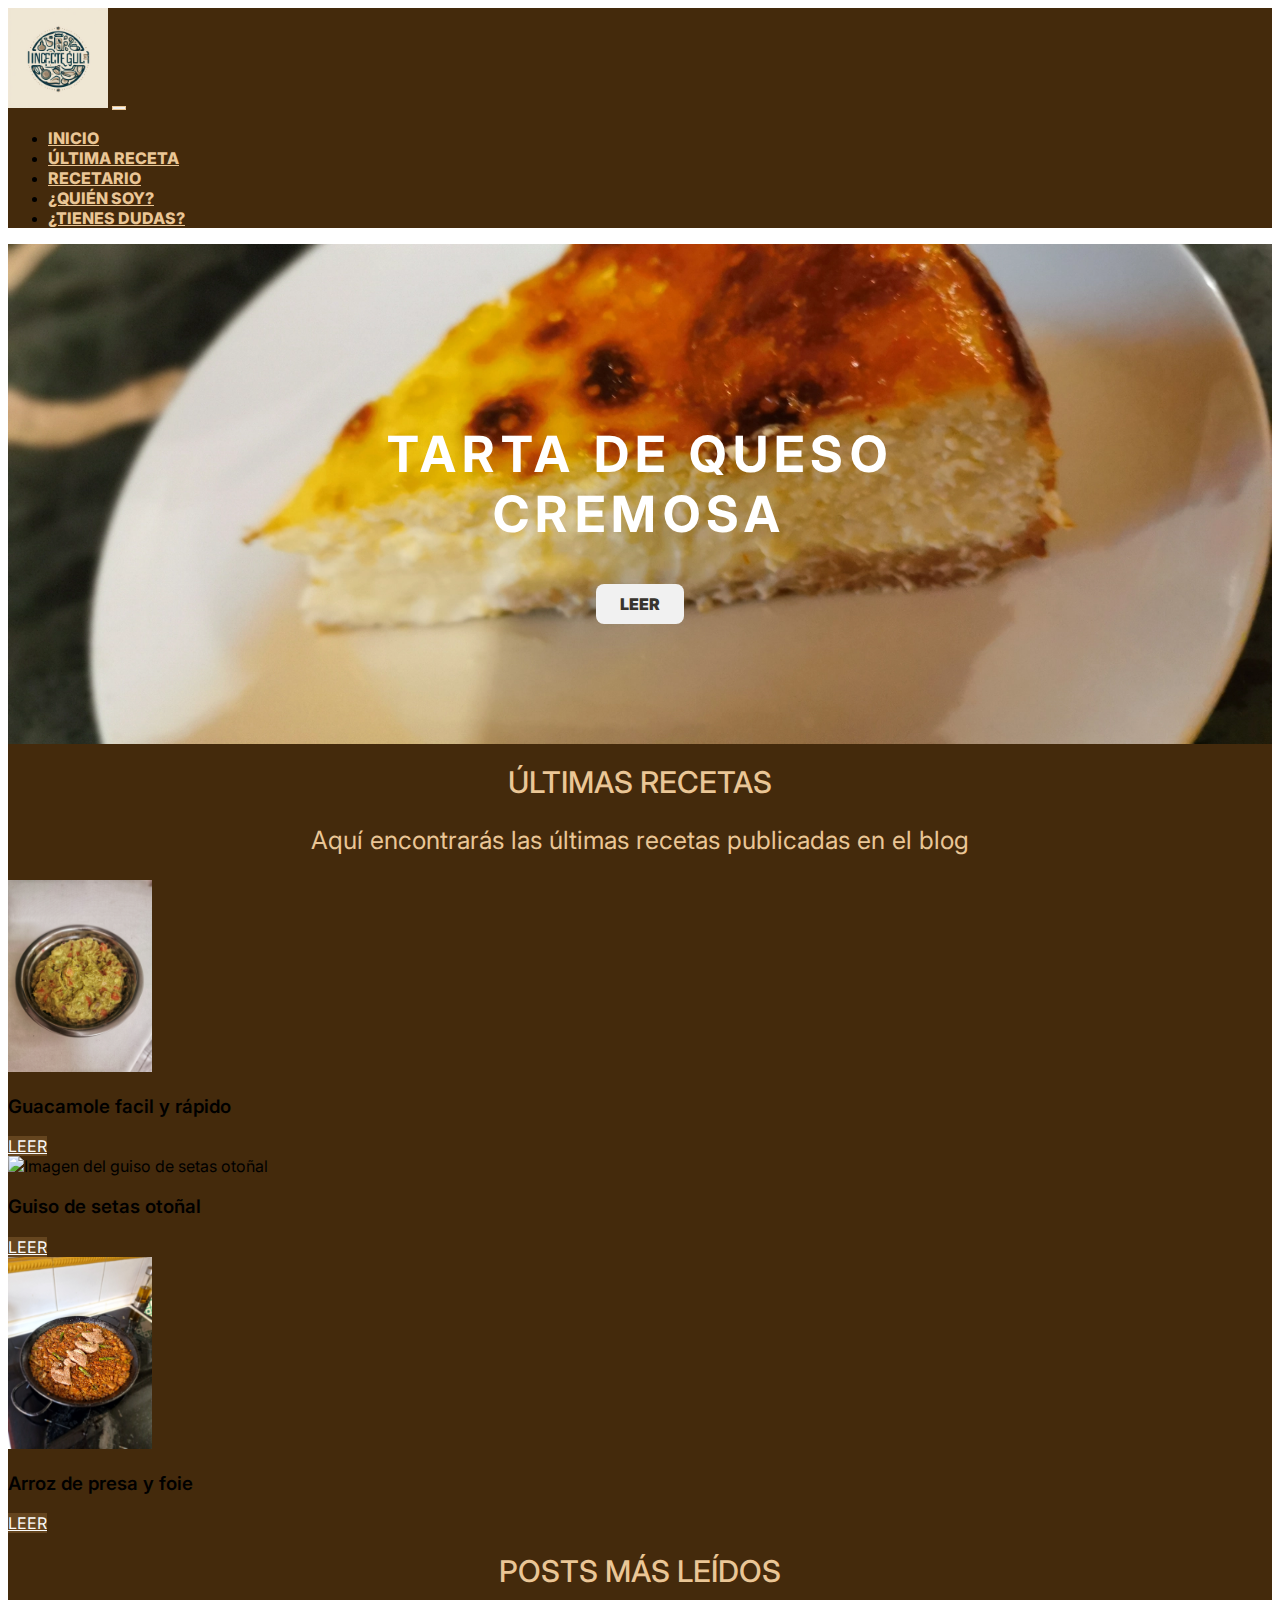
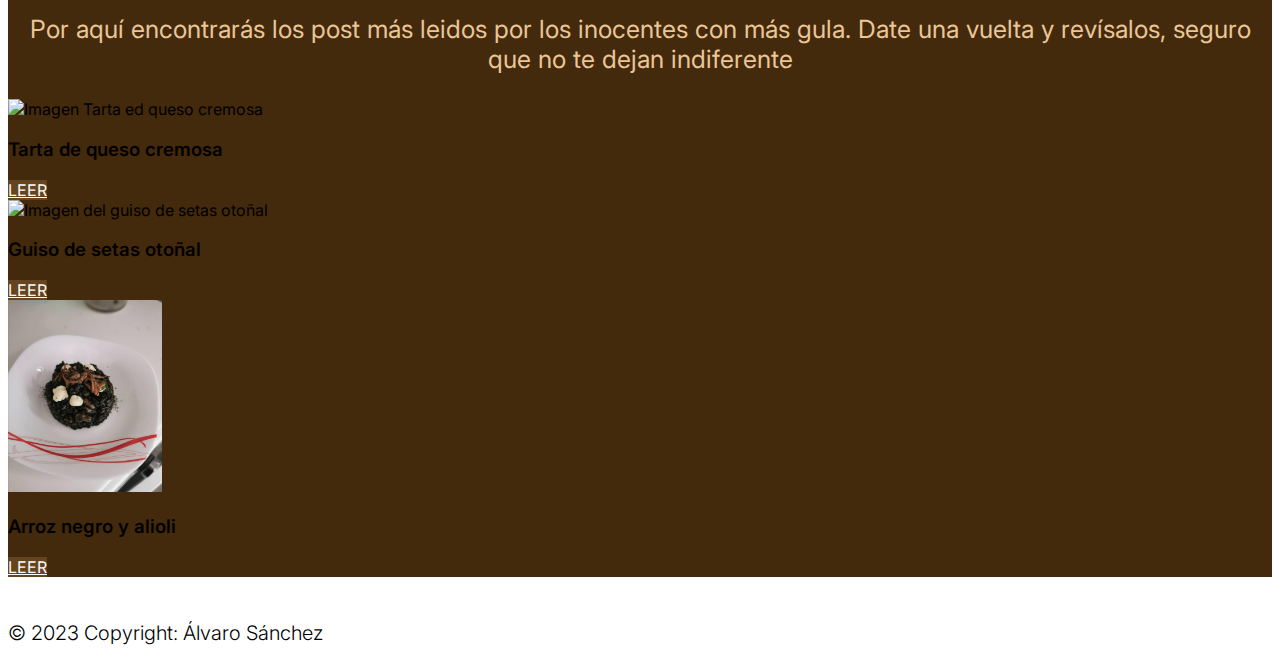
==== index.html @ 6890d499 "Creación página de contacto" ====
<!DOCTYPE html>
<html lang="es">

<head>
    <meta charset="UTF-8">
    <meta name="viewport" content="width=device-width, initial-scale=1.0">
    <title>Inocente Gula</title>
    <link rel="stylesheet" href="/Fonts/Inter-VariableFont_slnt,wght.ttf">
    <link href="https://cdn.jsdelivr.net/npm/bootstrap@5.3.2/dist/css/bootstrap.min.css" rel="stylesheet"
        integrity="sha384-T3c6CoIi6uLrA9TneNEoa7RxnatzjcDSCmG1MXxSR1GAsXEV/Dwwykc2MPK8M2HN" crossorigin="anonymous">
    <link rel="stylesheet" href="https://cdnjs.cloudflare.com/ajax/libs/font-awesome/6.4.2/css/all.min.css"
        integrity="sha512-z3gLpd7yknf1YoNbCzqRKc4qyor8gaKU1qmn+CShxbuBusANI9QpRohGBreCFkKxLhei6S9CQXFEbbKuqLg0DA=="
        crossorigin="anonymous" referrerpolicy="no-referrer" />
    <link rel="stylesheet" href="css/style.css">
</head>

<body class="container-fluid">
    <header class="sticky-top">
        <nav class="navbar navbar-expand-lg">
            <div class="container-fluid">
                <a class="navbar-brand">
                    <img class="logo" src="assets/Logo Inocente Gula.png" alt="Logo Inocente Gula">
                </a>
                <button class="navbar-toggler" type="button" data-bs-toggle="collapse" data-bs-target="#navbarNav"
                    aria-controls="navbarNav" aria-expanded="false" aria-label="Toggle navigation">
                    <span class="navbar-toggler-icon"></span>
                </button>
                <div class="collapse navbar-collapse" id="navbarNav">
                    <ul class="navbar-nav ms-auto menuNav">
                        <li class="nav-item">
                            <a class="nav-link" aria-current="page" href="index.html">Inicio</a>
                        </li>
                        <li class="nav-item">
                            <a class="nav-link" href="pages/ultima-receta.html">Última receta</a>
                        </li>
                        <li class="nav-item">
                            <a class="nav-link" href="pages/recetario.html">Recetario</a>
                        </li>
                        <li class="nav-item">
                            <a class="nav-link" href="pages/quien-soy.html">¿Quién soy?</a>
                        </li>
                        <li class="nav-item">
                            <a class="nav-link" href="pages/contacto.html">¿Tienes dudas?</a>
                        </li>
                    </ul>
                </div>
            </div>
        </nav>
    </header>
    <main>
        <div class="hero-image">
            <div class="containerHerobanner">
                <h3>Tarta de Queso Cremosa</h3>
                <a class="linkHerobanner" href="pages/ultima-receta.html"> Leer</a>
            </div>
        </div>
        <div>
            <div class="lastRecipes">
                <h2>
                    Últimas recetas
                </h2>
                <p>Aquí encontrarás las últimas recetas publicadas en el blog</p>
            </div>
            <div class="row row-cols-1 row-cols-md-3">
                <div class="col mb-4">
                  <div class="card text-center">
                    <img src="assets/Guacamole rápido.jpeg" class="card-img-top" alt="Imagen del guacamole rápido">
                    <div class="card-body">
                      <h3 class="card-title titleCard">Guacamole facil y rápido</h3>
                      <a href="#" class="btn botonLeer">Leer</a>
                    </div>
                  </div>
                </div>
                <div class="col mb-4">
                  <div class="card text-center">
                    <img src="assets/Guiso de setas otoñal.jpg" class="card-img-top" alt="Imagen del guiso de setas otoñal">
                    <div class="card-body">
                      <h3 class="card-title titleCard">Guiso de setas otoñal</h3>
                      <a href="#" class="btn botonLeer">Leer</a>
                    </div>
                  </div>
                </div>
                <div class="col mb-4">
                    <div class="card text-center">
                      <img src="assets/Arroz de presa y foie.jpg" class="card-img-top" alt="Foto de Arroz de presa y foie">
                      <div class="card-body">
                        <h3 class="card-title titleCard">Arroz de presa y foie</h3>
                        <a href="#" class="btn botonLeer">Leer</a>
                      </div>
                    </div>
                  </div>
              </div>
        </div>
        <div>
        <div class="topRecipes">
            <h2>Posts Más Leídos</h2>
        <p>Por aquí encontrarás los post más leidos por los inocentes con más gula. Date una vuelta y
            revísalos, seguro que no te dejan indiferente</p>
            <div class="row row-cols-1 row-cols-md-3">
                <div class="col mb-4">
                  <div class="card text-center">
                    <img src="assets/Tarta de queso cremosa.jpg" class="card-img-top" alt="Imagen Tarta ed queso cremosa">
                    <div class="card-body">
                      <h3 class="card-title titleCard">Tarta de queso cremosa</h3>
                      <a href="#" class="btn botonLeer">Leer</a>
                    </div>
                  </div>
                </div>
                <div class="col mb-4">
                  <div class="card text-center">
                    <img src="assets/Guiso de setas otoñal.jpg" class="card-img-top" alt="Imagen del guiso de setas otoñal">
                    <div class="card-body">
                      <h3 class="card-title titleCard">Guiso de setas otoñal</h3>
                      <a href="#" class="btn botonLeer">Leer</a>
                    </div>
                  </div>
                </div>
                <div class="col mb-4">
                    <div class="card text-center">
                      <img src="assets/Arroz negro con alioli de lima.jpg" class="card-img-top" alt=" Imagen Arroz negro con alioli">
                      <div class="card-body">
                        <h3 class="card-title titleCard">Arroz negro y alioli</h3>
                        <a href="#" class="btn botonLeer">Leer</a>
                      </div>
                    </div>
                  </div>
              </div>
        </div>
        </div>
    </main>
    <footer class="text-center text-white">
        <div class="container pt-4">
            <section class="footer">
                <a class="btn btn-link btn-floating btn-lg text-dark m-1"
                    href="https://www.instagram.com/lasrecetasdeito/?hl=es" role="button"
                    data-mdb-ripple-color="dark"><i class="fab fa-instagram"></i></a>
            </section>
        </div>
        <div class="text-center text-dark p-3">
            <p class="copyrightFooter">© 2023 Copyright: Álvaro Sánchez </p>
        </div>
    </footer>
    <script src="https://cdn.jsdelivr.net/npm/bootstrap@5.3.2/dist/js/bootstrap.bundle.min.js"
        integrity="sha384-C6RzsynM9kWDrMNeT87bh95OGNyZPhcTNXj1NW7RuBCsyN/o0jlpcV8Qyq46cDfL"
        crossorigin="anonymous"></script>
</body>

</html>
---- css/style.css ----
/* Este es el código para el header navegable */
@import url('https://fonts.googleapis.com/css2?family=Inter:wght@100;200;300;400;500;600;700;800;900&display=swap');

.logo {
    width: 100px;
}
.navbar{
    background-color: #442a0c;
}
.menuNav a {
text-transform: uppercase;
font-family: 'Inter', sans-serif;
font-weight: 800;
font-size: 1rem;
color: #eac696;
}
.menuNav nav-link active {
    color: #65451f;

}
.menuNav a:hover{
    color: #835e32;
}
.navbar-toggler-icon{
    background-image: url("data:image/svg+xml,%3csvg xmlns='http://www.w3.org/2000/svg' viewBox='0 0 30 30'%3e%3cpath stroke='rgba%28234, 198, 150, 1%29' stroke-linecap='round' stroke-miterlimit='10' stroke-width='2' d='M4 7h22M4 15h22M4 23h22'/%3e%3c/svg%3e");
}
.navbar-toggler{
    border: 1px solid rgb(234, 198, 150)
}

/* CSS para el estilo de los herobanners, tanto de artículos como de la homepage */
.hero-image{
    position: relative;
    height: 500px;
    overflow: hidden;
    background: url(../assets/Tarta\ de\ queso\ cremosa.webp) no-repeat center;
    background-size: cover;
}
.containerHerobanner{
    position: absolute;
    top: 50%;
    left: 50%;
    transform: translate(-50%,-50%);
    text-align: center;
    color: #fff;
    font-weight: 900;
    text-transform: uppercase;
    font-family: 'Inter',sans-serif;

}
.containerHerobanner h3{
    font-size: 50px;
    letter-spacing: 0.4rem;
}
.linkHerobanner{
    color: #38342e;
    padding: 10px 24px;
    text-decoration: none;
    background: #f1f1f1;
    border-radius: 8px;
    transition: 0.3s all;
}
.linkHerobanner:hover{
    opacity: 0.5;
}
/* Css para los h2 del site */
.lastRecipes h2{
    margin-top: 20px;
    margin-bottom: 20px;
    font-family: 'Inter',sans-serif;
    font-size: 30px;
    font-weight: 500;
    text-align: center;
    color: #eac696;
    text-transform: uppercase;
}

.lastRecipes p{
    font-family: 'Inter',sans-serif;
    color: #eac696;
    font-size: 25px;
    font-weight: 400;
    text-align: center;
}

.botonLeer {
    background-color: #65451f;
    color: #fafafa;
   text-transform: uppercase;
   align-items: center;
   justify-content: center;
}
.titleCard{
    font-family: 'Inter',sans-serif;
    font-weight: 600;
}
/* CSS para el background del site */
main{
    font-family: 'Inter', sans-serif;
    font-size: 100%;
    font-size: 16px;
    line-height: 1,5;
    background: #442a0c;
    -webkit-font-smoothing: antialiased;
    -moz-osx-font-smoothing: grayscale;
}
/* CSS para las cards */
.containerCards{
    margin-left: 50px;
}

.topRecipes h2{
    margin-top: 20px;
    margin-bottom: 20px;
    font-family: 'Inter',sans-serif;
    font-size: 30px;
    font-weight: 500;
    text-align: center;
    color: #eac696;
    text-transform: uppercase;
}
.topRecipes p{
    font-family: 'Inter',sans-serif;
    color: #eac696;
    font-size: 25px;
    font-weight: 400;
    text-align: center;
}
.card-img-top{
    height: 15vw;
    object-fit: cover;
}
/* CSS para el footer del site */
.copyrightFooter{
    font-family: 'Inter', sans-serif;
    font-weight: 300;
    font-size: 20px;
}

.footer{
    height: 1.5rem;
}


/* CSS para el estilo del buscador del site */
.searchbox{
  width: 100%;
  height: 10vh;
background: #442a0c;
  display: flex;
  align-items: center;
  justify-content: center;
}
.searchform{
    background: #fff;
    width: 600px;
    height: 55px;
    display: flex;
}

.searchform input{
    flex: 1;
    border: none;
    outline: none;
    font-family: 'Inter', sans-serif;
}
.searchform button{
    background: #eac696;
    padding: 10px 50px;
    border: none;
    outline: none;
    font-family: 'Inter', bold;
    color:#fff;
    letter-spacing: 1px;
    cursor: pointer;
}

/* CSS para el estilo de los artículos */
.parrafoArticulo{
    font-family: 'Inter', sans-serif;
    text-align: justify;
    text-justify: inter-word;
    margin-left: auto;
    margin-right: auto;
    width: 50%;
    font-size: 18px;
    color: #eac696;
    margin-bottom: auto;
}
.imagenArticulo{
    display: block;
  margin-left: auto;
  margin-right: auto;
  margin: auto;
  width: 60%;
}

/*CSS para el formulario de contacto*/

/*Style for the h2 on the contact Page*/

.contactPage{
    margin-bottom: 20px;
    font-family: 'Inter',sans-serif;
    font-size: 30px;
    font-weight: 500;
    text-align: center;
    color: #eac696;
    text-transform: uppercase;
}

.contactPage p{
    font-family: 'Inter', sans-serif;
    font-size: 14px;
    text-align: center;
    text-justify: distribute;
    color: #eac696;
}
/* Style para inputs, buttons and textareas */
input[type=text], select, textarea{
    width: 100%;
    padding: 12px;
    border: 1px solid #ccc;
    border-radius: 4px;
    box-sizing: border-box;
    resize: vertical;
  }
  
  /* Style for the label to put it next to the text area */
  label {
    padding: 12px 12px 12px 0;
    display: inline-block;
  }
  
  /* Style the submit button */
  input[type=submit] {
    background-color: #835e32;
    color: white;
    padding: 12px 20px;
    border: none;
    border-radius: 4px;
    cursor: pointer;
    float: right;
  }
  
  /* Style the container */
  .containerContact {
    border-radius: 8px;
    background-color: #eac696;
    padding: 20px;
    padding-bottom: 10px;
  }
  
  /* Floating column for labels: 25% width */
  .col-25 {
    float: left;
    width: 25%;
    margin-top: 6px;
  }
  
  /* Floating column for inputs: 75% width */
  .col-75 {
    float: left;
    width: 75%;
    margin-top: 6px;
  }
  
  /* Clear floats after the columns */
  .row:after {
    content: "";
    display: table;
    clear: both;
  }
  
  /* Responsive layout - when the screen is less than 600px wide, make the two columns stack on top of each other instead of next to each other */
  @media screen and (max-width: 600px) {
    .col-25, .col-75, input[type=submit] {
      width: 100%;
      margin-top: 0;
    }
  }
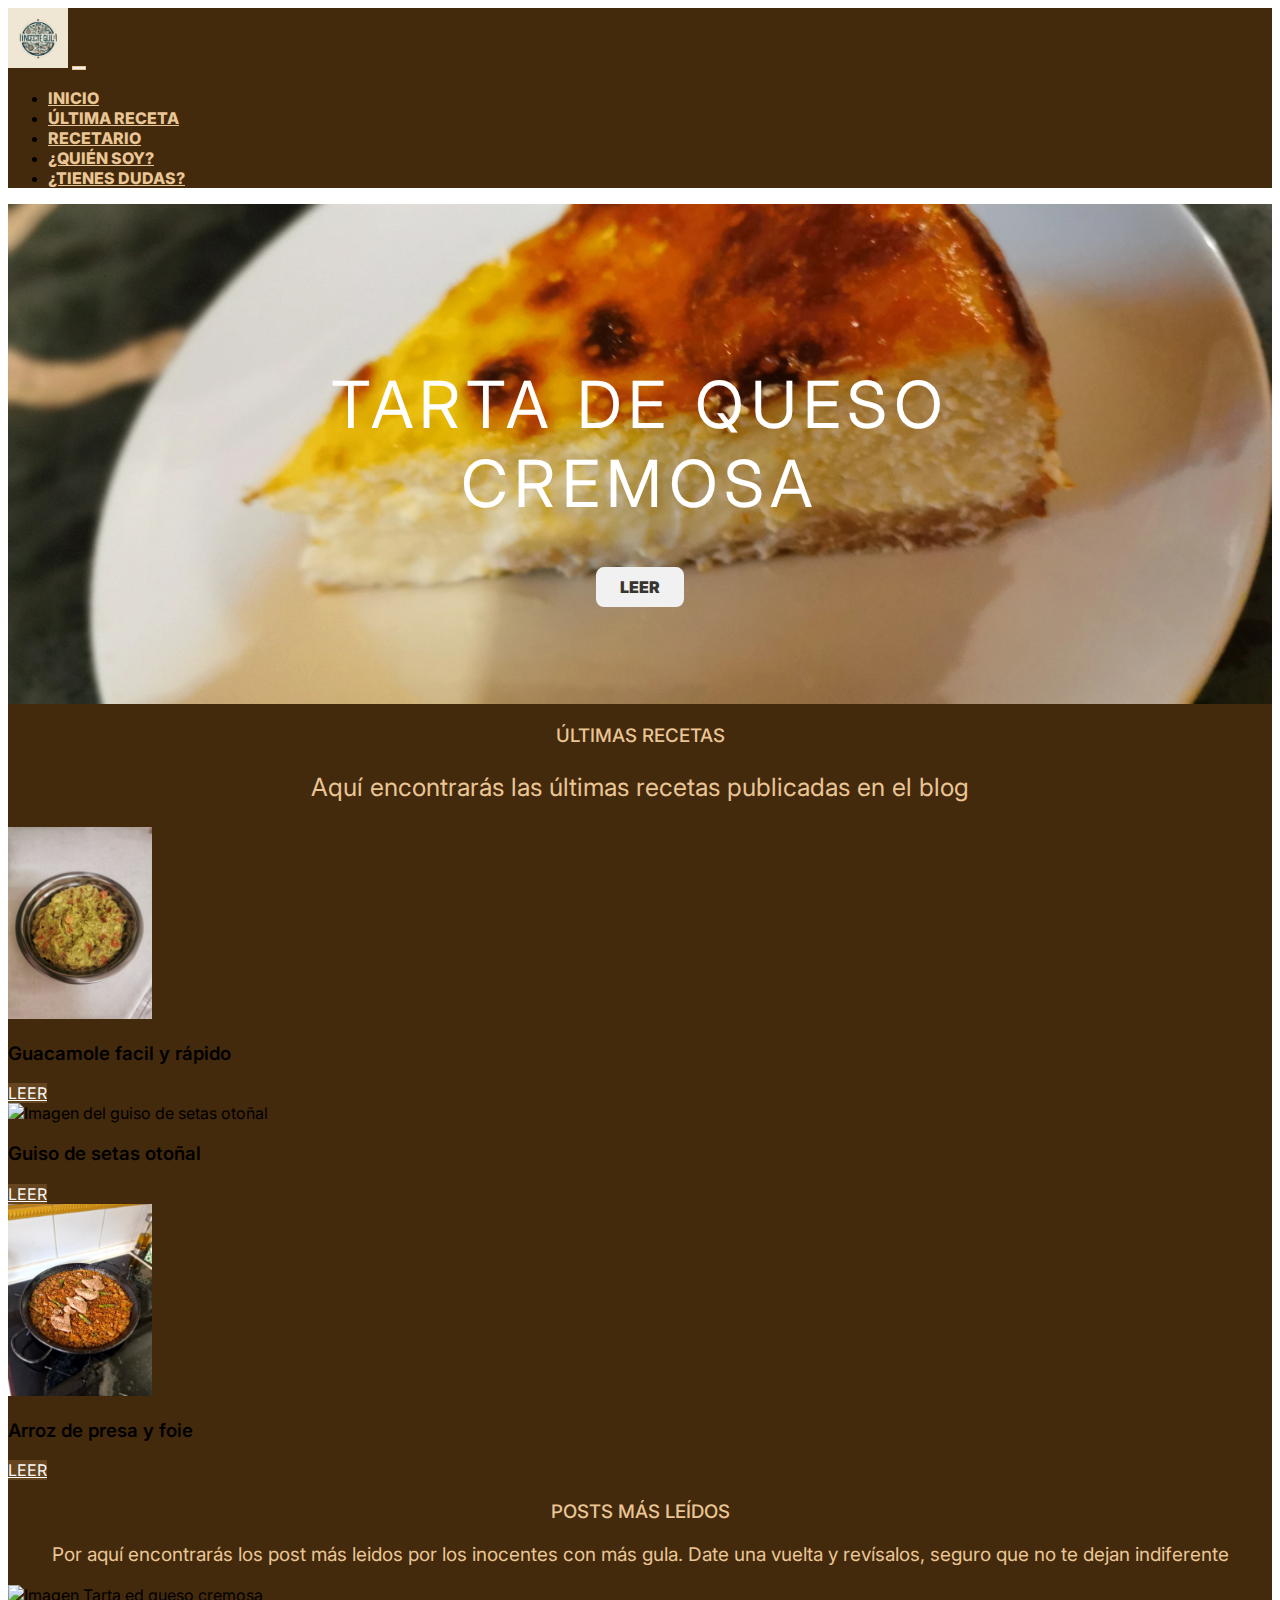
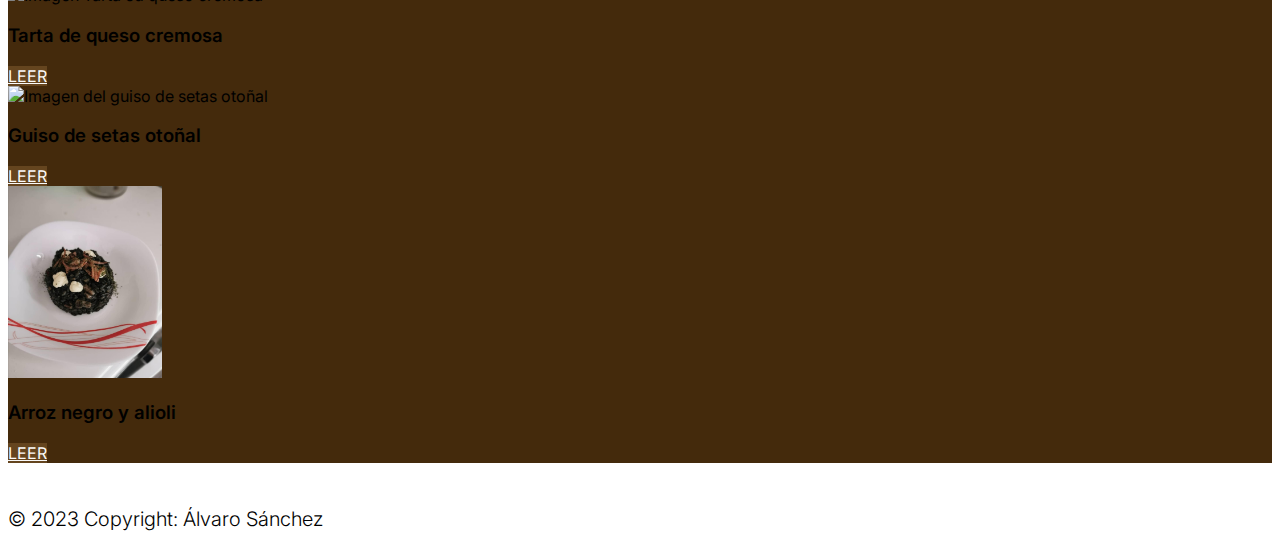
==== commit b7bca0b3: "Creacion y actualizacion ficheros SCSS" ====
--- a/index.html
+++ b/index.html
@@ -2,147 +2,149 @@
 <html lang="es">
 
 <head>
-    <meta charset="UTF-8">
-    <meta name="viewport" content="width=device-width, initial-scale=1.0">
-    <title>Inocente Gula</title>
-    <link rel="stylesheet" href="/Fonts/Inter-VariableFont_slnt,wght.ttf">
-    <link href="https://cdn.jsdelivr.net/npm/bootstrap@5.3.2/dist/css/bootstrap.min.css" rel="stylesheet"
-        integrity="sha384-T3c6CoIi6uLrA9TneNEoa7RxnatzjcDSCmG1MXxSR1GAsXEV/Dwwykc2MPK8M2HN" crossorigin="anonymous">
-    <link rel="stylesheet" href="https://cdnjs.cloudflare.com/ajax/libs/font-awesome/6.4.2/css/all.min.css"
-        integrity="sha512-z3gLpd7yknf1YoNbCzqRKc4qyor8gaKU1qmn+CShxbuBusANI9QpRohGBreCFkKxLhei6S9CQXFEbbKuqLg0DA=="
-        crossorigin="anonymous" referrerpolicy="no-referrer" />
-    <link rel="stylesheet" href="css/style.css">
+  <meta charset="UTF-8">
+  <meta name="viewport" content="width=device-width, initial-scale=1.0">
+  <title>Inocente Gula</title>
+  <link rel="stylesheet" href="/Fonts/Inter-VariableFont_slnt,wght.ttf">
+  <link href="https://cdn.jsdelivr.net/npm/bootstrap@5.3.2/dist/css/bootstrap.min.css" rel="stylesheet"
+    integrity="sha384-T3c6CoIi6uLrA9TneNEoa7RxnatzjcDSCmG1MXxSR1GAsXEV/Dwwykc2MPK8M2HN" crossorigin="anonymous">
+  <link rel="stylesheet" href="https://cdnjs.cloudflare.com/ajax/libs/font-awesome/6.4.2/css/all.min.css"
+    integrity="sha512-z3gLpd7yknf1YoNbCzqRKc4qyor8gaKU1qmn+CShxbuBusANI9QpRohGBreCFkKxLhei6S9CQXFEbbKuqLg0DA=="
+    crossorigin="anonymous" referrerpolicy="no-referrer" />
+  <link rel="stylesheet" href="css/styles.css">
 </head>
 
 <body class="container-fluid">
-    <header class="sticky-top">
-        <nav class="navbar navbar-expand-lg">
-            <div class="container-fluid">
-                <a class="navbar-brand">
-                    <img class="logo" src="assets/Logo Inocente Gula.png" alt="Logo Inocente Gula">
-                </a>
-                <button class="navbar-toggler" type="button" data-bs-toggle="collapse" data-bs-target="#navbarNav"
-                    aria-controls="navbarNav" aria-expanded="false" aria-label="Toggle navigation">
-                    <span class="navbar-toggler-icon"></span>
-                </button>
-                <div class="collapse navbar-collapse" id="navbarNav">
-                    <ul class="navbar-nav ms-auto menuNav">
-                        <li class="nav-item">
-                            <a class="nav-link" aria-current="page" href="index.html">Inicio</a>
-                        </li>
-                        <li class="nav-item">
-                            <a class="nav-link" href="pages/ultima-receta.html">Última receta</a>
-                        </li>
-                        <li class="nav-item">
-                            <a class="nav-link" href="pages/recetario.html">Recetario</a>
-                        </li>
-                        <li class="nav-item">
-                            <a class="nav-link" href="pages/quien-soy.html">¿Quién soy?</a>
-                        </li>
-                        <li class="nav-item">
-                            <a class="nav-link" href="pages/contacto.html">¿Tienes dudas?</a>
-                        </li>
-                    </ul>
-                </div>
+  <header class="sticky-top">
+    <nav class="navbar navbar-expand-lg">
+      <div class="container-fluid">
+        <a class="navbar-brand">
+          <img class="logo" src="assets/Logo Inocente Gula.png" alt="Logo Inocente Gula">
+        </a>
+        <button class="navbar-toggler" type="button" data-bs-toggle="collapse" data-bs-target="#navbarNav"
+          aria-controls="navbarNav" aria-expanded="false" aria-label="Toggle navigation">
+          <span class="navbar-toggler-icon"></span>
+        </button>
+        <div class="collapse navbar-collapse" id="navbarNav">
+          <ul class="navbar-nav ms-auto menuNav">
+            <li class="nav-item">
+              <a class="nav-link" aria-current="page" href="index.html">Inicio</a>
+            </li>
+            <li class="nav-item">
+              <a class="nav-link" href="pages/ultima-receta.html">Última receta</a>
+            </li>
+            <li class="nav-item">
+              <a class="nav-link" href="pages/recetario.html">Recetario</a>
+            </li>
+            <li class="nav-item">
+              <a class="nav-link" href="pages/quien-soy.html">¿Quién soy?</a>
+            </li>
+            <li class="nav-item">
+              <a class="nav-link" href="pages/contacto.html">¿Tienes dudas?</a>
+            </li>
+          </ul>
+        </div>
+      </div>
+    </nav>
+  </header>
+  <main>
+    <div class="hero-image">
+      <div class="containerHerobanner">
+        <h2>Tarta de Queso Cremosa</h2>
+        <a class="linkHerobanner" href="pages/ultima-receta.html"> Leer</a>
+      </div>
+    </div>
+    <div>
+      <div class="lastRecipes">
+        <h3>
+          Últimas recetas
+        </h3>
+        <p>Aquí encontrarás las últimas recetas publicadas en el blog</p>
+      </div>
+      <div class="row row-cols-1 row-cols-md-3">
+        <div class="col mb-4">
+          <div class="card text-center">
+            <img src="assets/Guacamole rápido.jpeg" class="card-img-top" alt="Imagen del guacamole rápido">
+            <div class="card-body">
+              <h3 class="card-title titleCard">Guacamole facil y rápido</h3>
+              <a href="#" class="btn botonLeer">Leer</a>
             </div>
-        </nav>
-    </header>
-    <main>
-        <div class="hero-image">
-            <div class="containerHerobanner">
-                <h3>Tarta de Queso Cremosa</h3>
-                <a class="linkHerobanner" href="pages/ultima-receta.html"> Leer</a>
+          </div>
+        </div>
+        <div class="col mb-4">
+          <div class="card text-center">
+            <img src="assets/Guiso de setas otoñal.jpg" class="card-img-top" alt="Imagen del guiso de setas otoñal">
+            <div class="card-body">
+              <h3 class="card-title titleCard">Guiso de setas otoñal</h3>
+              <a href="#" class="btn botonLeer">Leer</a>
             </div>
+          </div>
         </div>
-        <div>
-            <div class="lastRecipes">
-                <h2>
-                    Últimas recetas
-                </h2>
-                <p>Aquí encontrarás las últimas recetas publicadas en el blog</p>
+        <div class="col mb-4">
+          <div class="card text-center">
+            <img src="assets/Arroz de presa y foie.jpg" class="card-img-top" alt="Foto de Arroz de presa y foie">
+            <div class="card-body">
+              <h3 class="card-title titleCard">Arroz de presa y foie</h3>
+              <a href="#" class="btn botonLeer">Leer</a>
             </div>
-            <div class="row row-cols-1 row-cols-md-3">
-                <div class="col mb-4">
-                  <div class="card text-center">
-                    <img src="assets/Guacamole rápido.jpeg" class="card-img-top" alt="Imagen del guacamole rápido">
-                    <div class="card-body">
-                      <h3 class="card-title titleCard">Guacamole facil y rápido</h3>
-                      <a href="#" class="btn botonLeer">Leer</a>
-                    </div>
-                  </div>
-                </div>
-                <div class="col mb-4">
-                  <div class="card text-center">
-                    <img src="assets/Guiso de setas otoñal.jpg" class="card-img-top" alt="Imagen del guiso de setas otoñal">
-                    <div class="card-body">
-                      <h3 class="card-title titleCard">Guiso de setas otoñal</h3>
-                      <a href="#" class="btn botonLeer">Leer</a>
-                    </div>
-                  </div>
-                </div>
-                <div class="col mb-4">
-                    <div class="card text-center">
-                      <img src="assets/Arroz de presa y foie.jpg" class="card-img-top" alt="Foto de Arroz de presa y foie">
-                      <div class="card-body">
-                        <h3 class="card-title titleCard">Arroz de presa y foie</h3>
-                        <a href="#" class="btn botonLeer">Leer</a>
-                      </div>
-                    </div>
-                  </div>
+          </div>
+        </div>
+      </div>
+    </div>
+    <div>
+      <div class="topRecipes">
+        <h3>Posts Más Leídos</h3>
+        <p>Por aquí encontrarás los post más leidos por los inocentes con más gula. Date una vuelta y
+          revísalos, seguro que no te dejan indiferente</p>
+      </div>
+        <div class="row row-cols-1 row-cols-md-3">
+          <div class="col mb-4">
+            <div class="card text-center">
+              <img src="assets/Tarta de queso cremosa.jpg" class="card-img-top" alt="Imagen Tarta ed queso cremosa">
+              <div class="card-body">
+                <h3 class="card-title titleCard">Tarta de queso cremosa</h3>
+                <a href="#" class="btn botonLeer">Leer</a>
               </div>
+            </div>
+          </div>
+          <div class="col mb-4">
+            <div class="card text-center">
+              <img src="assets/Guiso de setas otoñal.jpg" class="card-img-top" alt="Imagen del guiso de setas otoñal">
+              <div class="card-body">
+                <h3 class="card-title titleCard">Guiso de setas otoñal</h3>
+                <a href="#" class="btn botonLeer">Leer</a>
+              </div>
+            </div>
+          </div>
+          <div class="col mb-4">
+            <div class="card text-center">
+              <img src="assets/Arroz negro con alioli de lima.jpg" class="card-img-top"
+                alt=" Imagen Arroz negro con alioli">
+              <div class="card-body">
+                <h3 class="card-title titleCard">Arroz negro y alioli</h3>
+                <a href="#" class="btn botonLeer">Leer</a>
+              </div>
+            </div>
+          </div>
         </div>
-        <div>
-        <div class="topRecipes">
-            <h2>Posts Más Leídos</h2>
-        <p>Por aquí encontrarás los post más leidos por los inocentes con más gula. Date una vuelta y
-            revísalos, seguro que no te dejan indiferente</p>
-            <div class="row row-cols-1 row-cols-md-3">
-                <div class="col mb-4">
-                  <div class="card text-center">
-                    <img src="assets/Tarta de queso cremosa.jpg" class="card-img-top" alt="Imagen Tarta ed queso cremosa">
-                    <div class="card-body">
-                      <h3 class="card-title titleCard">Tarta de queso cremosa</h3>
-                      <a href="#" class="btn botonLeer">Leer</a>
-                    </div>
-                  </div>
-                </div>
-                <div class="col mb-4">
-                  <div class="card text-center">
-                    <img src="assets/Guiso de setas otoñal.jpg" class="card-img-top" alt="Imagen del guiso de setas otoñal">
-                    <div class="card-body">
-                      <h3 class="card-title titleCard">Guiso de setas otoñal</h3>
-                      <a href="#" class="btn botonLeer">Leer</a>
-                    </div>
-                  </div>
-                </div>
-                <div class="col mb-4">
-                    <div class="card text-center">
-                      <img src="assets/Arroz negro con alioli de lima.jpg" class="card-img-top" alt=" Imagen Arroz negro con alioli">
-                      <div class="card-body">
-                        <h3 class="card-title titleCard">Arroz negro y alioli</h3>
-                        <a href="#" class="btn botonLeer">Leer</a>
-                      </div>
-                    </div>
-                  </div>
-              </div>
-        </div>
-        </div>
-    </main>
-    <footer class="text-center text-white">
-        <div class="container pt-4">
-            <section class="footer">
-                <a class="btn btn-link btn-floating btn-lg text-dark m-1"
-                    href="https://www.instagram.com/lasrecetasdeito/?hl=es" role="button"
-                    data-mdb-ripple-color="dark"><i class="fab fa-instagram"></i></a>
-            </section>
-        </div>
-        <div class="text-center text-dark p-3">
-            <p class="copyrightFooter">© 2023 Copyright: Álvaro Sánchez </p>
-        </div>
-    </footer>
-    <script src="https://cdn.jsdelivr.net/npm/bootstrap@5.3.2/dist/js/bootstrap.bundle.min.js"
-        integrity="sha384-C6RzsynM9kWDrMNeT87bh95OGNyZPhcTNXj1NW7RuBCsyN/o0jlpcV8Qyq46cDfL"
-        crossorigin="anonymous"></script>
+      </div>
+    </div>
+  </main>
+  <footer class="text-center text-white">
+    <div class="container pt-4">
+      <section class="footer">
+        <a class="btn btn-link btn-floating btn-lg text-dark m-1"
+          href="https://www.instagram.com/lasrecetasdeito/?hl=es" role="button" data-mdb-ripple-color="dark"><i
+            class="fab fa-instagram"></i></a>
+      </section>
+    </div>
+    <div class="text-center text-dark p-3">
+      <p class="copyrightFooter">© 2023 Copyright: Álvaro Sánchez </p>
+    </div>
+  </footer>
+  <script src="https://cdn.jsdelivr.net/npm/bootstrap@5.3.2/dist/js/bootstrap.bundle.min.js"
+    integrity="sha384-C6RzsynM9kWDrMNeT87bh95OGNyZPhcTNXj1NW7RuBCsyN/o0jlpcV8Qyq46cDfL"
+    crossorigin="anonymous"></script>
 </body>
 
 </html>--- a/css/styles.css
+++ b/css/styles.css
@@ -0,0 +1,327 @@
+@charset "UTF-8";
+@import url("https://fonts.googleapis.com/css2?family=Inter:wght@100;200;300;400;500;600;700;800;900&display=swap");
+@import url(https://fonts.googleapis.com/css2?family=Inter:wght@100;200;300;400;500;600;700;800;900&display=swap);
+.copyrightFooter {
+  font-family: "Inter", sans-serif;
+  font-weight: 300;
+  font-size: 20px;
+}
+
+.footer {
+  height: 1.5rem;
+}
+
+.logo {
+  width: 60px;
+}
+
+.navbar {
+  background-color: #442a0c;
+}
+
+.menuNav a {
+  text-transform: uppercase;
+  font-family: "Inter", sans-serif;
+  font-weight: 800;
+  font-size: 1rem;
+  color: #eac696;
+}
+.menuNav nav-link active {
+  color: #65451f;
+}
+.menuNav a:hover {
+  color: #835e32;
+}
+
+.navbar-toggler-icon {
+  background-image: url("data:image/svg+xml,%3csvg xmlns='http://www.w3.org/2000/svg' viewBox='0 0 30 30'%3e%3cpath stroke='rgba%28234, 198, 150, 1%29' stroke-linecap='round' stroke-miterlimit='10' stroke-width='2' d='M4 7h22M4 15h22M4 23h22'/%3e%3c/svg%3e");
+}
+
+.navbar-toggler {
+  border: 1px solid rgb(234, 198, 150);
+}
+
+.containerArticulo {
+  width: 100%;
+}
+
+.parrafoArticulo {
+  font-family: "Inter", sans-serif;
+  text-align: justify;
+  text-justify: inter-word;
+  margin-left: 50px;
+  margin-right: 50px;
+  width: 70%;
+  font-size: calc(15px + 0.390625vw);
+  color: #eac696;
+  margin-bottom: 50px;
+  margin-top: 20px;
+}
+
+/*CSS para el formulario de contacto*/
+/*Style for the h2 on the contact Page*/
+.contactPage {
+  margin-bottom: 20px;
+  font: calc(60px + 0.390625vw) "Inter", sans-serif;
+  font-weight: 500;
+  text-align: center;
+  color: #eac696;
+  text-transform: uppercase;
+}
+.contactPage p {
+  width: 80%;
+  margin: auto;
+  font-family: "Inter", sans-serif;
+  font-size: 14px;
+  text-align: center;
+  text-justify: distribute;
+  color: #eac696;
+}
+
+/* Style para inputs, buttons and textareas */
+input[type=text], select, textarea {
+  width: 100%;
+  padding: 12px;
+  border: 1px solid #ccc;
+  border-radius: 4px;
+  box-sizing: border-box;
+  resize: vertical;
+}
+
+/* Style for the label to put it next to the text area */
+label {
+  padding: 12px 12px 12px 0;
+  display: inline-block;
+}
+
+/* Style the submit button */
+input[type=submit] {
+  background-color: #835e32;
+  color: white;
+  padding: 12px 20px;
+  border: none;
+  border-radius: 4px;
+  cursor: pointer;
+  float: right;
+}
+
+/* Style the container */
+.containerContact {
+  border-radius: 8px;
+  background-color: #eac696;
+  padding: 20px;
+  padding-bottom: 10px;
+  width: 80%;
+  margin: auto;
+}
+
+/* Floating column for labels: 25% width */
+.col-25 {
+  float: left;
+  width: 25%;
+  margin-top: 6px;
+}
+
+/* Floating column for inputs: 75% width */
+.col-75 {
+  float: left;
+  width: 75%;
+  margin-top: 6px;
+}
+
+/* Clear floats after the columns */
+.row:after {
+  content: "";
+  display: table;
+  clear: both;
+}
+
+/* Responsive layout - when the screen is less than 600px wide, make the two columns stack on top of each other instead of next to each other */
+@media screen and (max-width: 600px) {
+  .col-25, .col-75, input[type=submit] {
+    width: 100%;
+    margin-top: 0;
+  }
+}
+.recetarioCards h3 {
+  margin-bottom: 20px;
+  font: calc(18px + 0.390625vw);
+  font-weight: 500;
+  text-align: center;
+  color: #eac696;
+  text-transform: uppercase;
+}
+.recetarioCards p {
+  font-family: "Inter", sans-serif;
+  color: #eac696;
+  font-size: 25px;
+  font-weight: 400;
+  text-align: center;
+}
+
+.titleCard h3 {
+  background-color: black;
+}
+
+/* CSS para el estilo de los herobanners, tanto de artículos como de la homepage */
+.hero-image {
+  position: relative;
+  height: 500px;
+  overflow: hidden;
+  background: url(../assets/Tarta\ de\ queso\ cremosa.webp) no-repeat center;
+  background-size: cover;
+}
+
+.containerHerobanner {
+  position: absolute;
+  top: 50%;
+  left: 50%;
+  transform: translate(-50%, -50%);
+  text-align: center;
+  color: #fff;
+  font-weight: 900;
+  text-transform: uppercase;
+  font-family: "Inter", sans-serif;
+}
+.containerHerobanner h2 {
+  font: calc(60px + 0.390625vw) "Inter", sans-serif;
+  letter-spacing: 0.4rem;
+}
+
+.linkHerobanner {
+  color: #38342e;
+  padding: 10px 24px;
+  text-decoration: none;
+  background: #f1f1f1;
+  border-radius: 8px;
+  transition: 0.3s all;
+}
+.linkHerobanner:hover {
+  opacity: 0.5;
+}
+
+/* Css para los h2 del site */
+.lastRecipes h3 {
+  margin-top: 20px;
+  margin-bottom: 20px;
+  font: calc(18px + 0.390625vw);
+  font-weight: 500;
+  text-align: center;
+  color: #eac696;
+  text-transform: uppercase;
+}
+.lastRecipes p {
+  font-family: "Inter", sans-serif;
+  color: #eac696;
+  font-size: 25px;
+  font-weight: 400;
+  text-align: center;
+}
+
+.botonLeer {
+  background-color: #65451f;
+  color: #fafafa;
+  text-transform: uppercase;
+  align-items: center;
+  justify-content: center;
+}
+
+.titleCard {
+  font-family: "Inter", sans-serif;
+  font-weight: 600;
+}
+
+/* CSS para el background del site */
+main {
+  font-family: "Inter", sans-serif;
+  font-size: 100%;
+  font-size: 16px;
+  line-height: 1, 5;
+  background: #442a0c;
+  -webkit-font-smoothing: antialiased;
+  -moz-osx-font-smoothing: grayscale;
+}
+
+/* CSS para las cards */
+.containerCards {
+  margin-left: 50px;
+}
+
+.topRecipes h3 {
+  margin-top: 20px;
+  margin-bottom: 20px;
+  font: calc(18px + 0.390625vw);
+  font-weight: 500;
+  text-align: center;
+  color: #eac696;
+  text-transform: uppercase;
+}
+.topRecipes p {
+  font-family: "Inter", sans-serif;
+  color: #eac696;
+  font-size: calc(14px + 0.39vw);
+  font-weight: 400;
+  text-align: center;
+}
+
+.card-img-top {
+  height: 15vw;
+  object-fit: cover;
+}
+
+/* CSS para el estilo del buscador del site */
+.searchbox {
+  width: 100%;
+  height: 10vh;
+  background: #442a0c;
+  display: flex;
+  align-items: center;
+  justify-content: center;
+}
+
+.searchform {
+  background: #fff;
+  width: 600px;
+  height: 55px;
+  display: flex;
+}
+.searchform input {
+  flex: 1;
+  border: none;
+  outline: none;
+  font-family: "Inter", sans-serif;
+}
+.searchform button {
+  background: #eac696;
+  padding: 10px 50px;
+  border: none;
+  outline: none;
+  font-family: "Inter", bold;
+  color: #fff;
+  letter-spacing: 1px;
+  cursor: pointer;
+}
+
+/* CSS para el estilo de los artículos */
+.parrafoArticulo {
+  font-family: "Inter", sans-serif;
+  text-align: justify;
+  text-justify: inter-word;
+  margin-left: auto;
+  margin-right: auto;
+  width: 50%;
+  font-size: 18px;
+  color: #eac696;
+  margin-bottom: auto;
+}
+
+.imagenArticulo {
+  display: block;
+  margin-left: auto;
+  margin-right: auto;
+  margin: auto;
+  width: 1200;
+  height: 800;
+}
+
+/*# sourceMappingURL=styles.css.map */
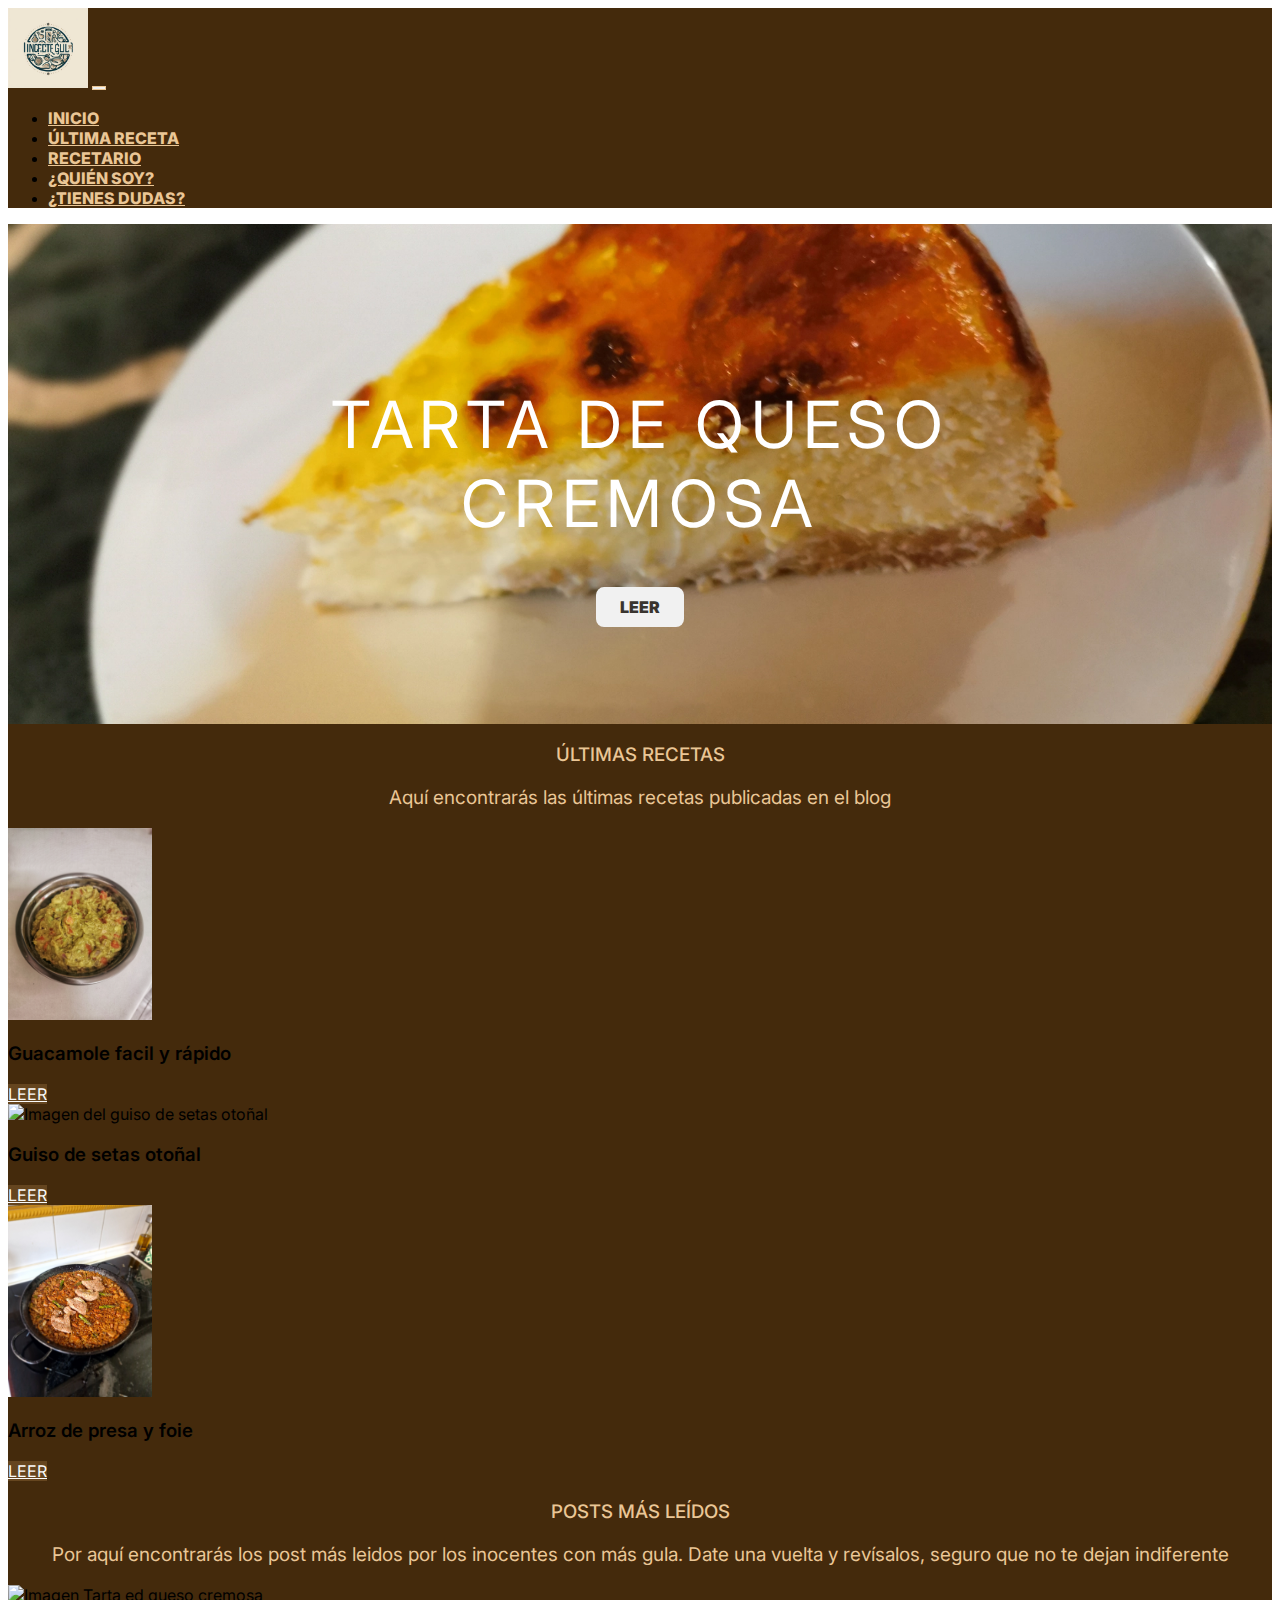
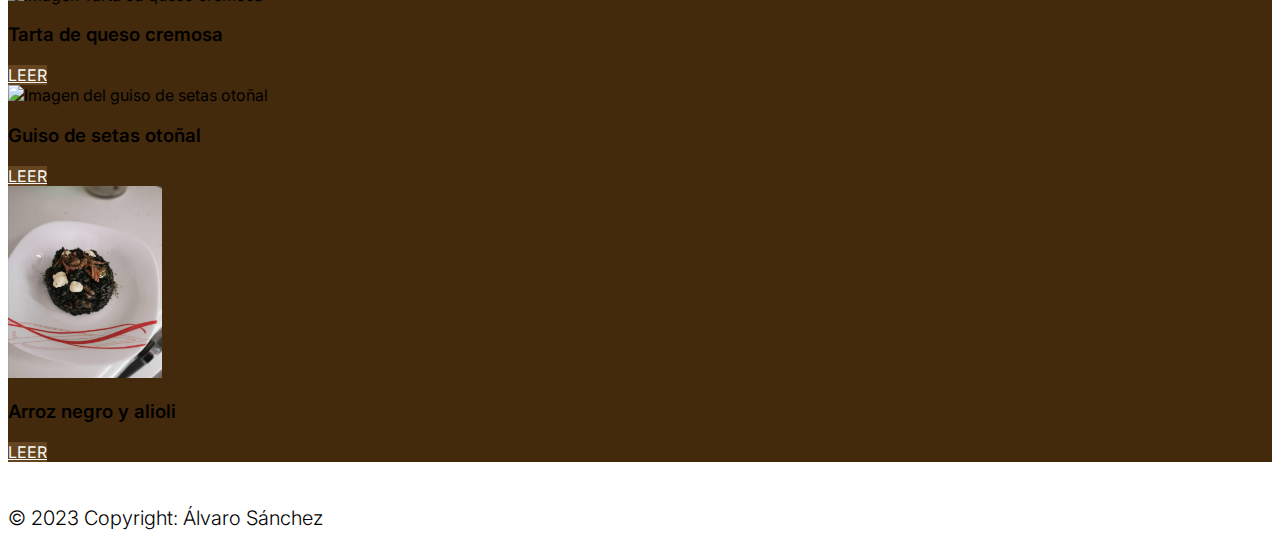
==== commit d0a04604: "Actualización site, incluyendo pagina de Quien soy" ====
--- a/index.html
+++ b/index.html
@@ -14,7 +14,7 @@
   <link rel="stylesheet" href="css/styles.css">
 </head>
 
-<body class="container-fluid">
+<body>
   <header class="sticky-top">
     <nav class="navbar navbar-expand-lg">
       <div class="container-fluid">
@@ -55,7 +55,7 @@
       </div>
     </div>
     <div>
-      <div class="lastRecipes">
+      <div class="h3Secciones">
         <h3>
           Últimas recetas
         </h3>
@@ -92,7 +92,7 @@
       </div>
     </div>
     <div>
-      <div class="topRecipes">
+      <div class="h3Secciones">
         <h3>Posts Más Leídos</h3>
         <p>Por aquí encontrarás los post más leidos por los inocentes con más gula. Date una vuelta y
           revísalos, seguro que no te dejan indiferente</p>
--- a/css/styles.css
+++ b/css/styles.css
@@ -12,7 +12,7 @@
 }
 
 .logo {
-  width: 60px;
+  width: 80px;
 }
 
 .navbar {
@@ -43,15 +43,13 @@
 
 .containerArticulo {
   width: 100%;
+  margin: auto;
 }
 
 .parrafoArticulo {
   font-family: "Inter", sans-serif;
   text-align: justify;
   text-justify: inter-word;
-  margin-left: 50px;
-  margin-right: 50px;
-  width: 70%;
   font-size: calc(15px + 0.390625vw);
   color: #eac696;
   margin-bottom: 50px;
@@ -200,9 +198,7 @@
   opacity: 0.5;
 }
 
-/* Css para los h2 del site */
-.lastRecipes h3 {
-  margin-top: 20px;
+.h3Secciones h3 {
   margin-bottom: 20px;
   font: calc(18px + 0.390625vw);
   font-weight: 500;
@@ -210,12 +206,31 @@
   color: #eac696;
   text-transform: uppercase;
 }
-.lastRecipes p {
-  font-family: "Inter", sans-serif;
-  color: #eac696;
-  font-size: 25px;
+.h3Secciones p {
+  color: #eac696;
+  font: calc(14px + 0.390625vw) "Inter", sans-serif;
   font-weight: 400;
   text-align: center;
+}
+
+.containerPresentacion {
+  display: flex;
+  align-items: center;
+  justify-content: center;
+}
+
+.imagenPresentacion {
+  max-width: 25%;
+  max-height: 15%;
+  float: left;
+}
+
+.parrafoPresentacion {
+  padding-left: 20px;
+  padding-top: auto;
+  float: left;
+  font: calc(14px + 0.390625vw) "Inter", sans-serif;
+  color: #eac696;
 }
 
 .botonLeer {
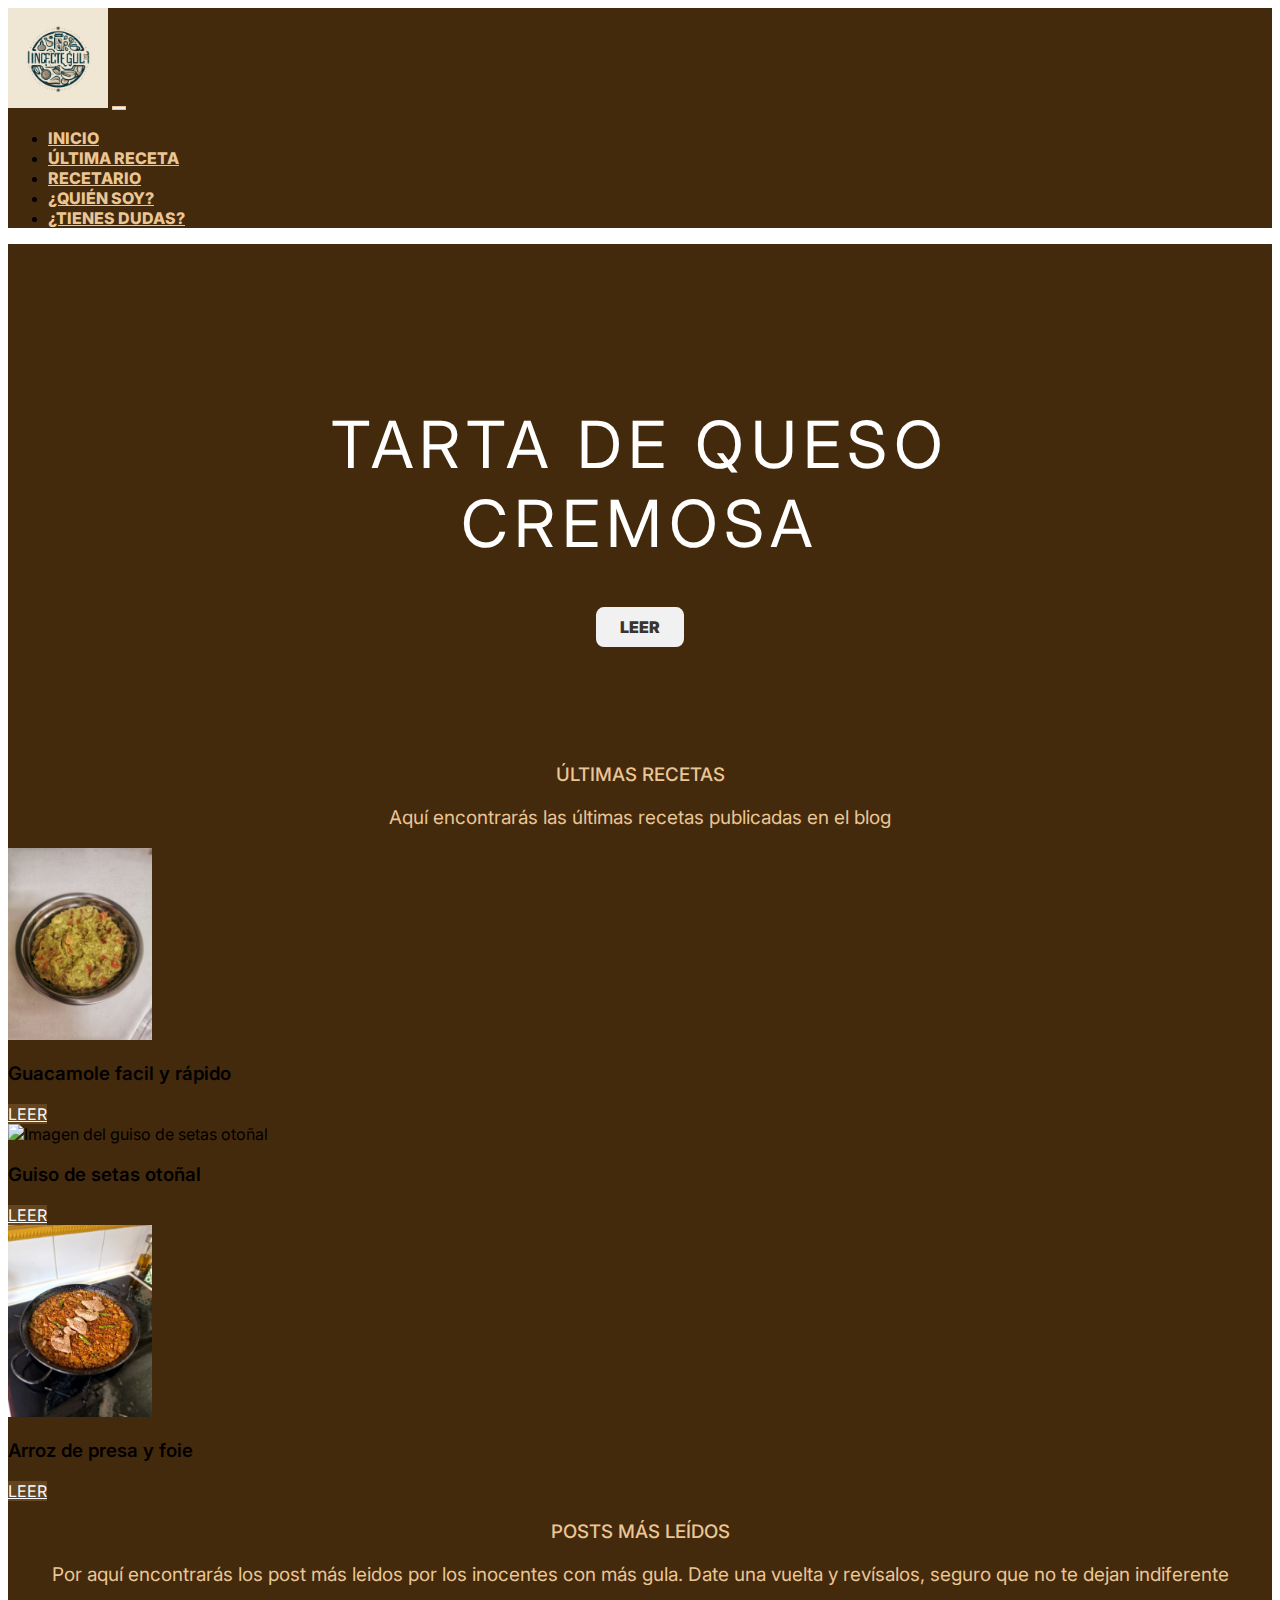
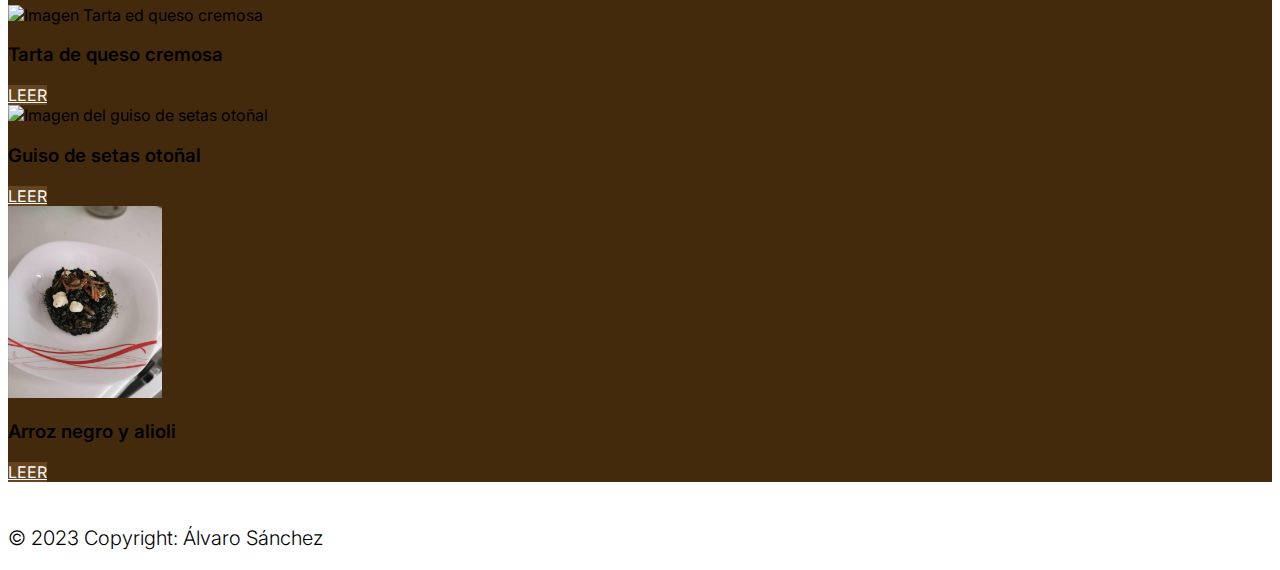
==== commit 5235aaff: "Creación de recetas y corrección del recetario" ====
--- a/index.html
+++ b/index.html
@@ -4,7 +4,7 @@
 <head>
   <meta charset="UTF-8">
   <meta name="viewport" content="width=device-width, initial-scale=1.0">
-  <title>Inocente Gula</title>
+  <title>Inocente Gula - Inicio</title>
   <link rel="stylesheet" href="/Fonts/Inter-VariableFont_slnt,wght.ttf">
   <link href="https://cdn.jsdelivr.net/npm/bootstrap@5.3.2/dist/css/bootstrap.min.css" rel="stylesheet"
     integrity="sha384-T3c6CoIi6uLrA9TneNEoa7RxnatzjcDSCmG1MXxSR1GAsXEV/Dwwykc2MPK8M2HN" crossorigin="anonymous">
@@ -48,7 +48,7 @@
     </nav>
   </header>
   <main>
-    <div class="hero-image">
+    <div class="hero-image-inicio">
       <div class="containerHerobanner">
         <h2>Tarta de Queso Cremosa</h2>
         <a class="linkHerobanner" href="pages/ultima-receta.html"> Leer</a>
--- a/css/styles.css
+++ b/css/styles.css
@@ -1,5 +1,4 @@
 @charset "UTF-8";
-@import url("https://fonts.googleapis.com/css2?family=Inter:wght@100;200;300;400;500;600;700;800;900&display=swap");
 @import url(https://fonts.googleapis.com/css2?family=Inter:wght@100;200;300;400;500;600;700;800;900&display=swap);
 .copyrightFooter {
   font-family: "Inter", sans-serif;
@@ -12,7 +11,7 @@
 }
 
 .logo {
-  width: 80px;
+  width: 100px;
 }
 
 .navbar {
@@ -43,19 +42,27 @@
 
 .containerArticulo {
   width: 100%;
-  margin: auto;
 }
 
 .parrafoArticulo {
   font-family: "Inter", sans-serif;
   text-align: justify;
   text-justify: inter-word;
-  font-size: calc(15px + 0.390625vw);
-  color: #eac696;
-  margin-bottom: 50px;
-  margin-top: 20px;
-}
-
+  margin-left: auto;
+  margin-right: auto;
+  width: 50%;
+  font-size: 18px;
+  color: #eac696;
+  margin-bottom: auto;
+}
+
+@media (max-width: 900px) {
+  .parrafoArticulo {
+    width: 90%;
+    margin-left: 20px;
+    margin-right: 50px;
+  }
+}
 /*CSS para el formulario de contacto*/
 /*Style for the h2 on the contact Page*/
 .contactPage {
@@ -143,7 +150,7 @@
 }
 .recetarioCards h3 {
   margin-bottom: 20px;
-  font: calc(18px + 0.390625vw);
+  font: calc(16px + 0.390625vw);
   font-weight: 500;
   text-align: center;
   color: #eac696;
@@ -162,11 +169,11 @@
 }
 
 /* CSS para el estilo de los herobanners, tanto de artículos como de la homepage */
-.hero-image {
+.hero-image-inicio {
   position: relative;
   height: 500px;
   overflow: hidden;
-  background: url(../assets/Tarta\ de\ queso\ cremosa.webp) no-repeat center;
+  background: url(../assets/Tarta\ de\ queso\ cremosa.jpg) no-repeat center;
   background-size: cover;
 }
 
@@ -200,7 +207,7 @@
 
 .h3Secciones h3 {
   margin-bottom: 20px;
-  font: calc(18px + 0.390625vw);
+  font: calc(16px + 0.390625vw);
   font-weight: 500;
   text-align: center;
   color: #eac696;
@@ -231,19 +238,6 @@
   float: left;
   font: calc(14px + 0.390625vw) "Inter", sans-serif;
   color: #eac696;
-}
-
-.botonLeer {
-  background-color: #65451f;
-  color: #fafafa;
-  text-transform: uppercase;
-  align-items: center;
-  justify-content: center;
-}
-
-.titleCard {
-  font-family: "Inter", sans-serif;
-  font-weight: 600;
 }
 
 /* CSS para el background del site */
@@ -257,26 +251,17 @@
   -moz-osx-font-smoothing: grayscale;
 }
 
-/* CSS para las cards */
-.containerCards {
-  margin-left: 50px;
-}
-
-.topRecipes h3 {
-  margin-top: 20px;
-  margin-bottom: 20px;
-  font: calc(18px + 0.390625vw);
-  font-weight: 500;
-  text-align: center;
-  color: #eac696;
-  text-transform: uppercase;
-}
-.topRecipes p {
-  font-family: "Inter", sans-serif;
-  color: #eac696;
-  font-size: calc(14px + 0.39vw);
-  font-weight: 400;
-  text-align: center;
+.botonLeer {
+  background-color: #65451f;
+  color: #fafafa;
+  text-transform: uppercase;
+  align-items: center;
+  justify-content: center;
+}
+
+.titleCard {
+  font-family: "Inter", sans-serif;
+  font-weight: 600;
 }
 
 .card-img-top {
@@ -284,59 +269,34 @@
   object-fit: cover;
 }
 
-/* CSS para el estilo del buscador del site */
-.searchbox {
-  width: 100%;
-  height: 10vh;
-  background: #442a0c;
-  display: flex;
-  align-items: center;
-  justify-content: center;
-}
-
-.searchform {
-  background: #fff;
-  width: 600px;
-  height: 55px;
-  display: flex;
-}
-.searchform input {
-  flex: 1;
-  border: none;
-  outline: none;
-  font-family: "Inter", sans-serif;
-}
-.searchform button {
-  background: #eac696;
-  padding: 10px 50px;
-  border: none;
-  outline: none;
-  font-family: "Inter", bold;
-  color: #fff;
-  letter-spacing: 1px;
-  cursor: pointer;
-}
-
-/* CSS para el estilo de los artículos */
-.parrafoArticulo {
-  font-family: "Inter", sans-serif;
-  text-align: justify;
-  text-justify: inter-word;
-  margin-left: auto;
-  margin-right: auto;
-  width: 50%;
-  font-size: 18px;
-  color: #eac696;
-  margin-bottom: auto;
-}
-
-.imagenArticulo {
-  display: block;
-  margin-left: auto;
-  margin-right: auto;
-  margin: auto;
-  width: 1200;
-  height: 800;
+@media (max-width: 900px) {
+  .card-img-top {
+    height: 50vW;
+    object-fit: cover;
+  }
+}
+.hero-image-receta2 {
+  position: relative;
+  height: 500px;
+  overflow: hidden;
+  background: url(../assets/Arroz\ negro\ con\ alioli\ de\ lima.jpg) no-repeat center;
+  background-size: cover;
+}
+
+.hero-image-receta1 {
+  position: relative;
+  height: 500px;
+  overflow: hidden;
+  background: url(../assets/Ensalada\ de\ aguacate\ y\ pulpo\ con\ espuma\ de\ pimenton.jpg) no-repeat center;
+  background-size: cover;
+}
+
+.hero-image-receta3 {
+  position: relative;
+  height: 500px;
+  overflow: hidden;
+  background: url(../assets/Guiso\ de\ setas\ otoñal.jpg) no-repeat center;
+  background-size: cover;
 }
 
 /*# sourceMappingURL=styles.css.map */
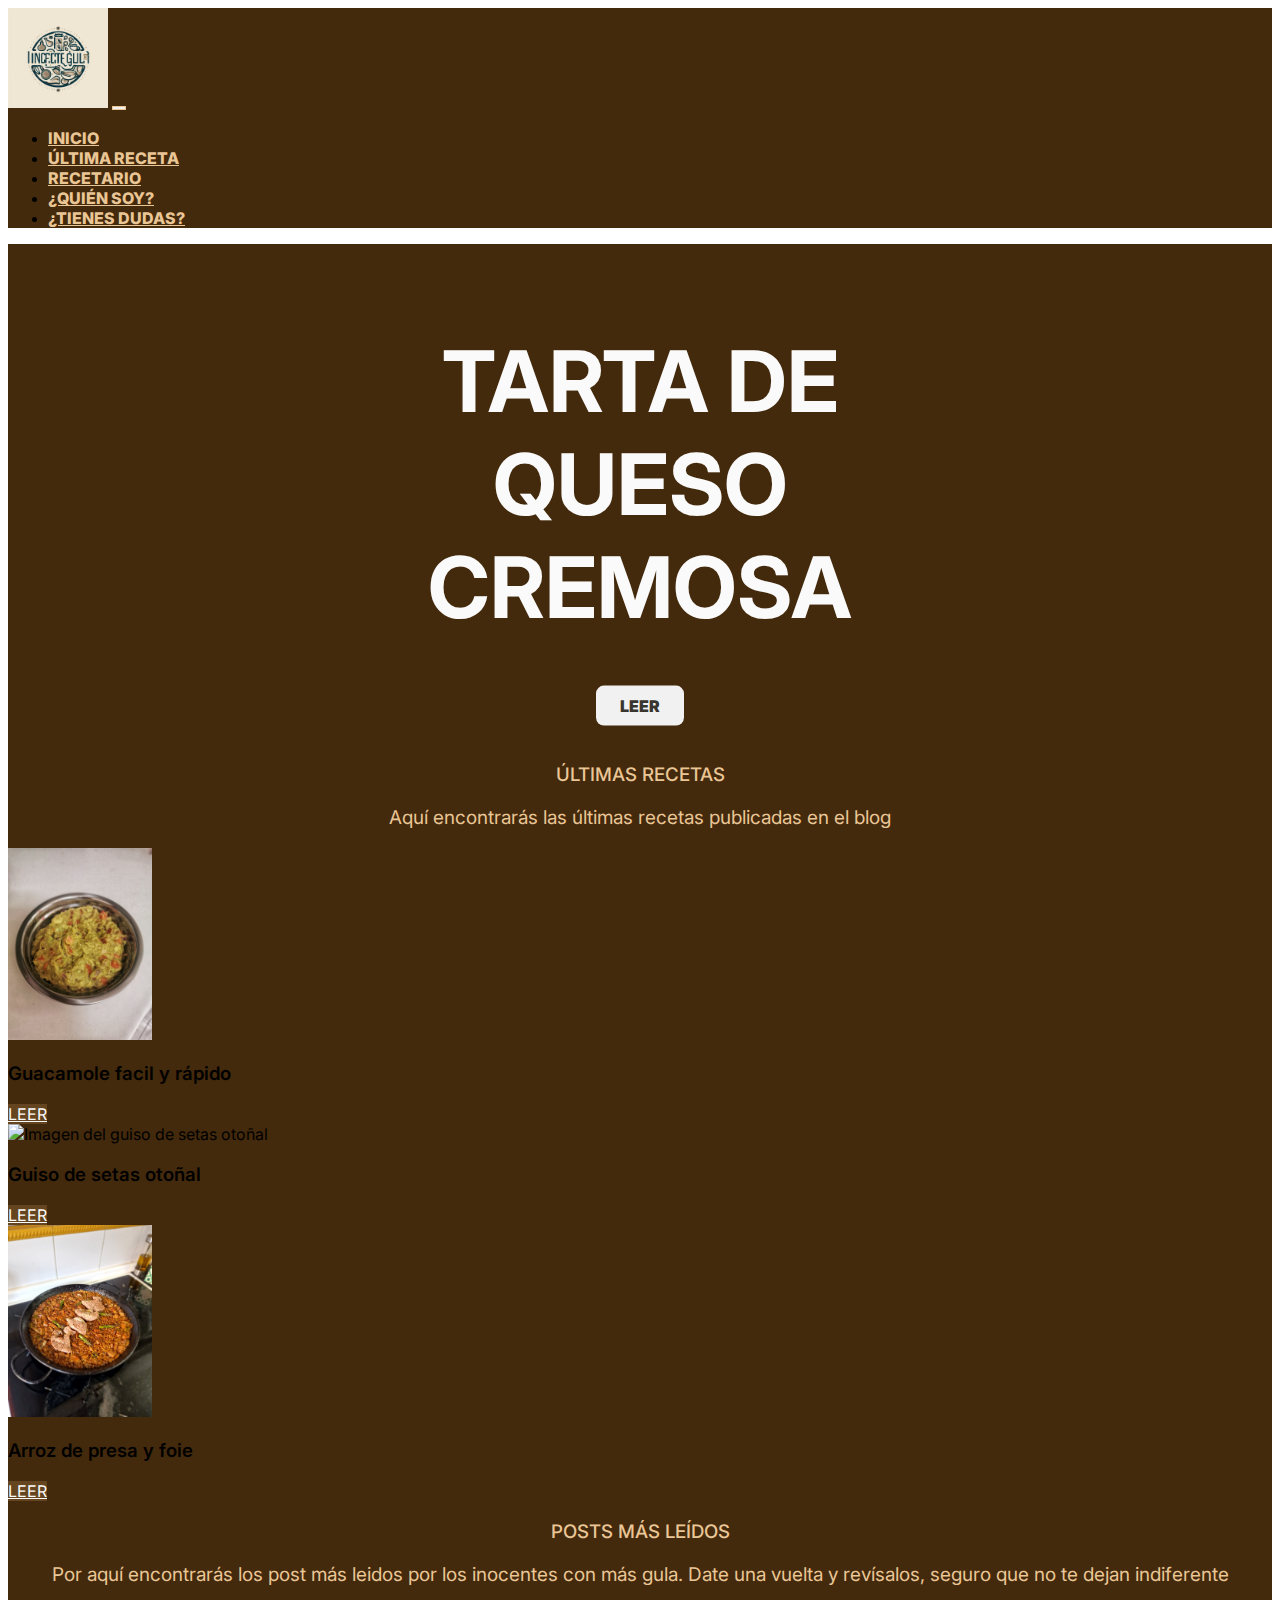
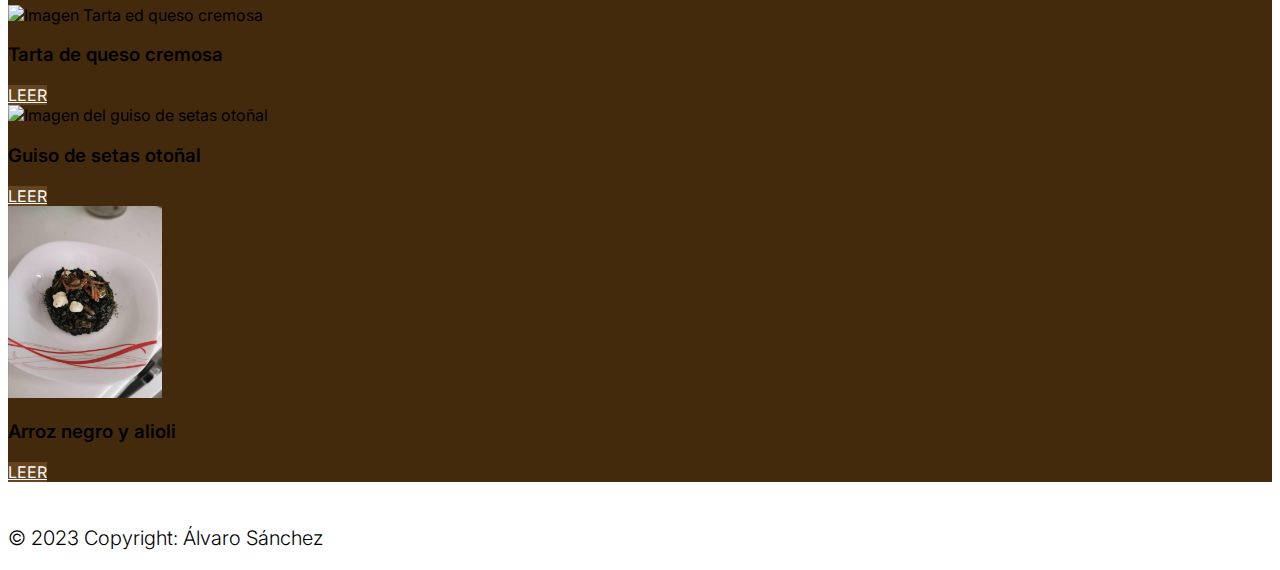
==== commit 7a6122fe: "Arreglos y retoques finales" ====
--- a/index.html
+++ b/index.html
@@ -12,6 +12,8 @@
     integrity="sha512-z3gLpd7yknf1YoNbCzqRKc4qyor8gaKU1qmn+CShxbuBusANI9QpRohGBreCFkKxLhei6S9CQXFEbbKuqLg0DA=="
     crossorigin="anonymous" referrerpolicy="no-referrer" />
   <link rel="stylesheet" href="css/styles.css">
+  <meta name="description=" content="En la página de inocente gula encontrarás recetas sencillas que podrás hacer en el calor de tu cocina, dando libertad a tu gula, pero de una manera inocente">
+  <meta name="keywords" content="Recetas, Postres, Cocina, Sencillez, Rápido">
 </head>
 
 <body>
@@ -50,7 +52,7 @@
   <main>
     <div class="hero-image-inicio">
       <div class="containerHerobanner">
-        <h2>Tarta de Queso Cremosa</h2>
+        <h1>Tarta de Queso Cremosa</h1>
         <a class="linkHerobanner" href="pages/ultima-receta.html"> Leer</a>
       </div>
     </div>
@@ -63,7 +65,7 @@
       </div>
       <div class="row row-cols-1 row-cols-md-3">
         <div class="col mb-4">
-          <div class="card text-center">
+          <div class="card text-center opacity-50">
             <img src="assets/Guacamole rápido.jpeg" class="card-img-top" alt="Imagen del guacamole rápido">
             <div class="card-body">
               <h3 class="card-title titleCard">Guacamole facil y rápido</h3>
@@ -76,12 +78,12 @@
             <img src="assets/Guiso de setas otoñal.jpg" class="card-img-top" alt="Imagen del guiso de setas otoñal">
             <div class="card-body">
               <h3 class="card-title titleCard">Guiso de setas otoñal</h3>
-              <a href="#" class="btn botonLeer">Leer</a>
+              <a href="pages/receta3.html" class="btn botonLeer">Leer</a>
             </div>
           </div>
         </div>
         <div class="col mb-4">
-          <div class="card text-center">
+          <div class="card text-center opacity-50">
             <img src="assets/Arroz de presa y foie.jpg" class="card-img-top" alt="Foto de Arroz de presa y foie">
             <div class="card-body">
               <h3 class="card-title titleCard">Arroz de presa y foie</h3>
@@ -103,7 +105,7 @@
               <img src="assets/Tarta de queso cremosa.jpg" class="card-img-top" alt="Imagen Tarta ed queso cremosa">
               <div class="card-body">
                 <h3 class="card-title titleCard">Tarta de queso cremosa</h3>
-                <a href="#" class="btn botonLeer">Leer</a>
+                <a href="pages/ultima-receta.html" class="btn botonLeer">Leer</a>
               </div>
             </div>
           </div>
@@ -112,7 +114,7 @@
               <img src="assets/Guiso de setas otoñal.jpg" class="card-img-top" alt="Imagen del guiso de setas otoñal">
               <div class="card-body">
                 <h3 class="card-title titleCard">Guiso de setas otoñal</h3>
-                <a href="#" class="btn botonLeer">Leer</a>
+                <a href="pages/receta3.html" class="btn botonLeer">Leer</a>
               </div>
             </div>
           </div>
@@ -122,7 +124,7 @@
                 alt=" Imagen Arroz negro con alioli">
               <div class="card-body">
                 <h3 class="card-title titleCard">Arroz negro y alioli</h3>
-                <a href="#" class="btn botonLeer">Leer</a>
+                <a href="pages/receta2.html" class="btn botonLeer">Leer</a>
               </div>
             </div>
           </div>
--- a/css/styles.css
+++ b/css/styles.css
@@ -220,6 +220,18 @@
   text-align: center;
 }
 
+h1 {
+  font: calc(80px + 0.390625vw) "Inter", sans-serif;
+  color: #fafafa;
+  font-weight: bold;
+  text-align: center;
+}
+
+@media (max-width: 900px) {
+  h1 {
+    font-size: calc(60px + 0.390625vw);
+  }
+}
 .containerPresentacion {
   display: flex;
   align-items: center;
@@ -238,6 +250,24 @@
   float: left;
   font: calc(14px + 0.390625vw) "Inter", sans-serif;
   color: #eac696;
+}
+
+@media (max-width: 900px) {
+  .containerPresentacion {
+    display: flex;
+    flex-direction: column;
+    width: 100%;
+    height: 100%;
+    align-content: space-between;
+  }
+  .imagenPresentacion {
+    max-width: 100%;
+    max-height: 80%;
+  }
+}
+.paddingParrafos {
+  padding-top: 50px;
+  padding-bottom: 20px;
 }
 
 /* CSS para el background del site */
